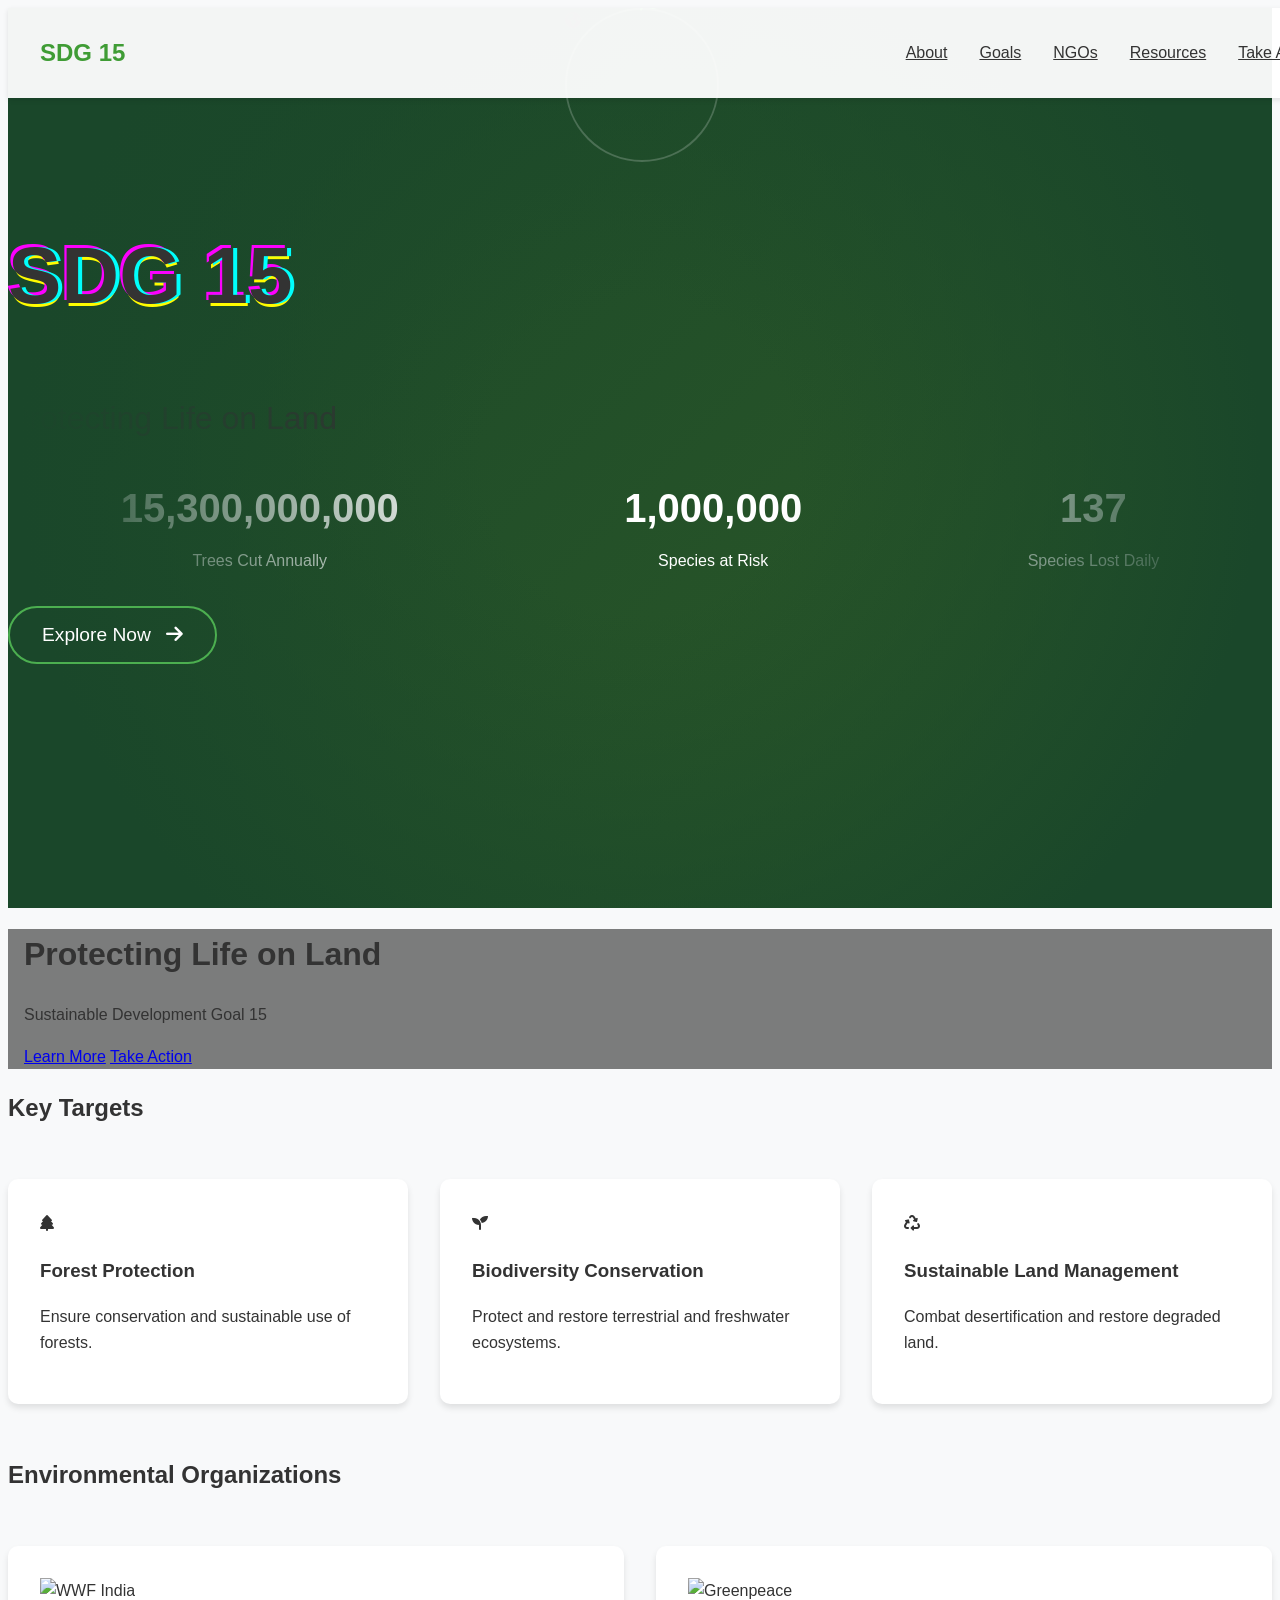
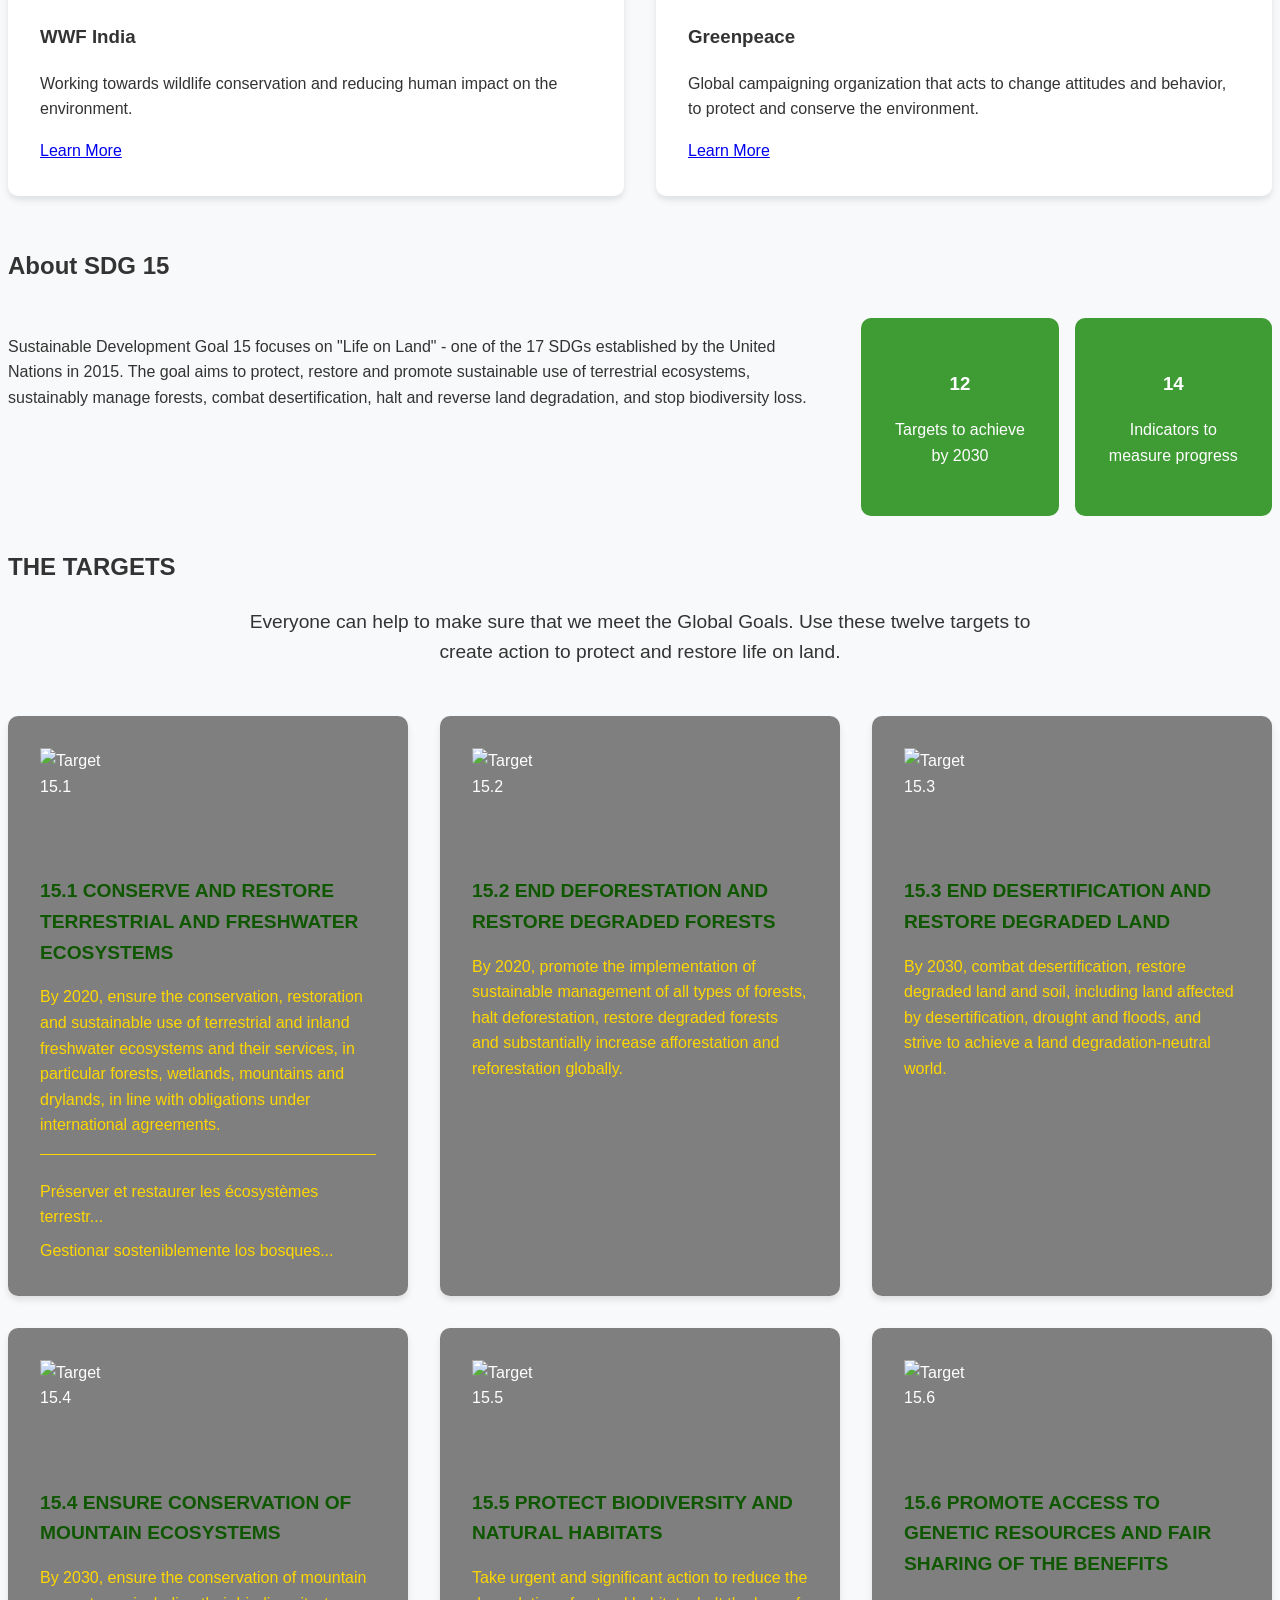
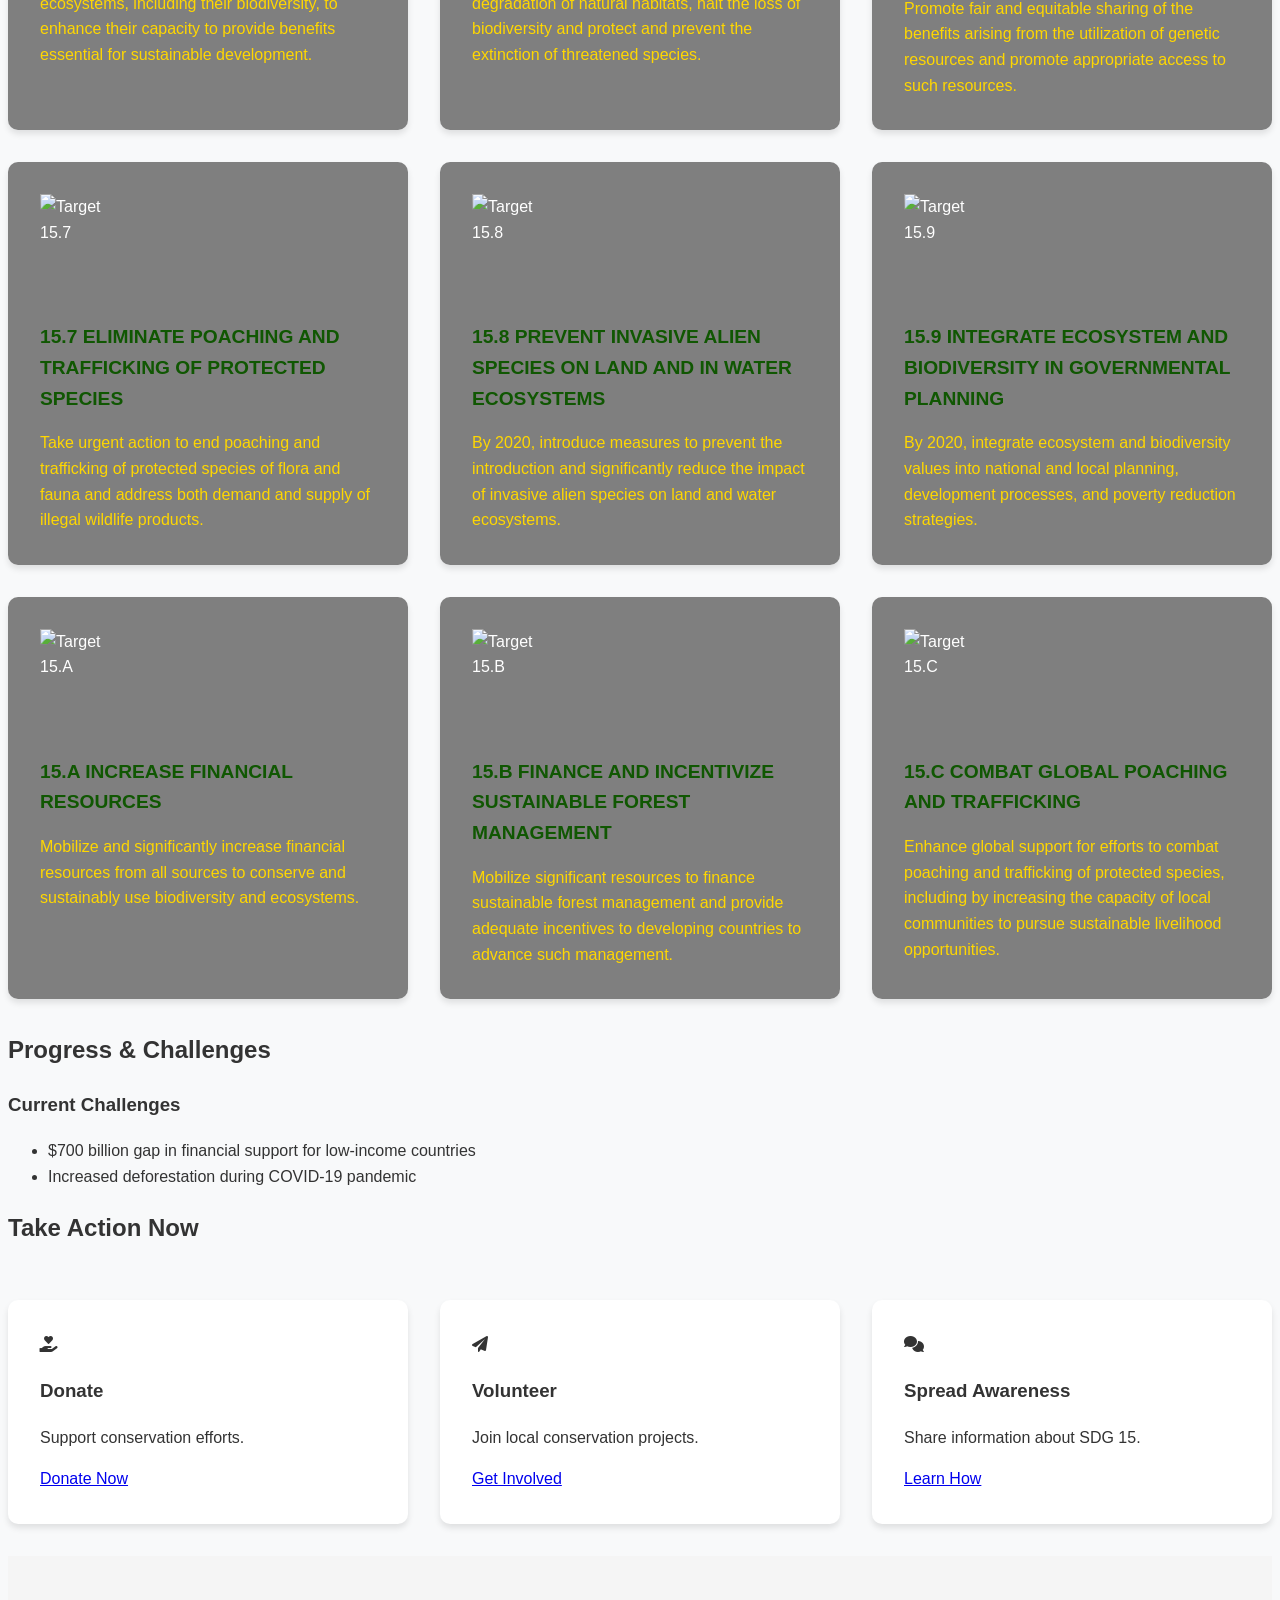
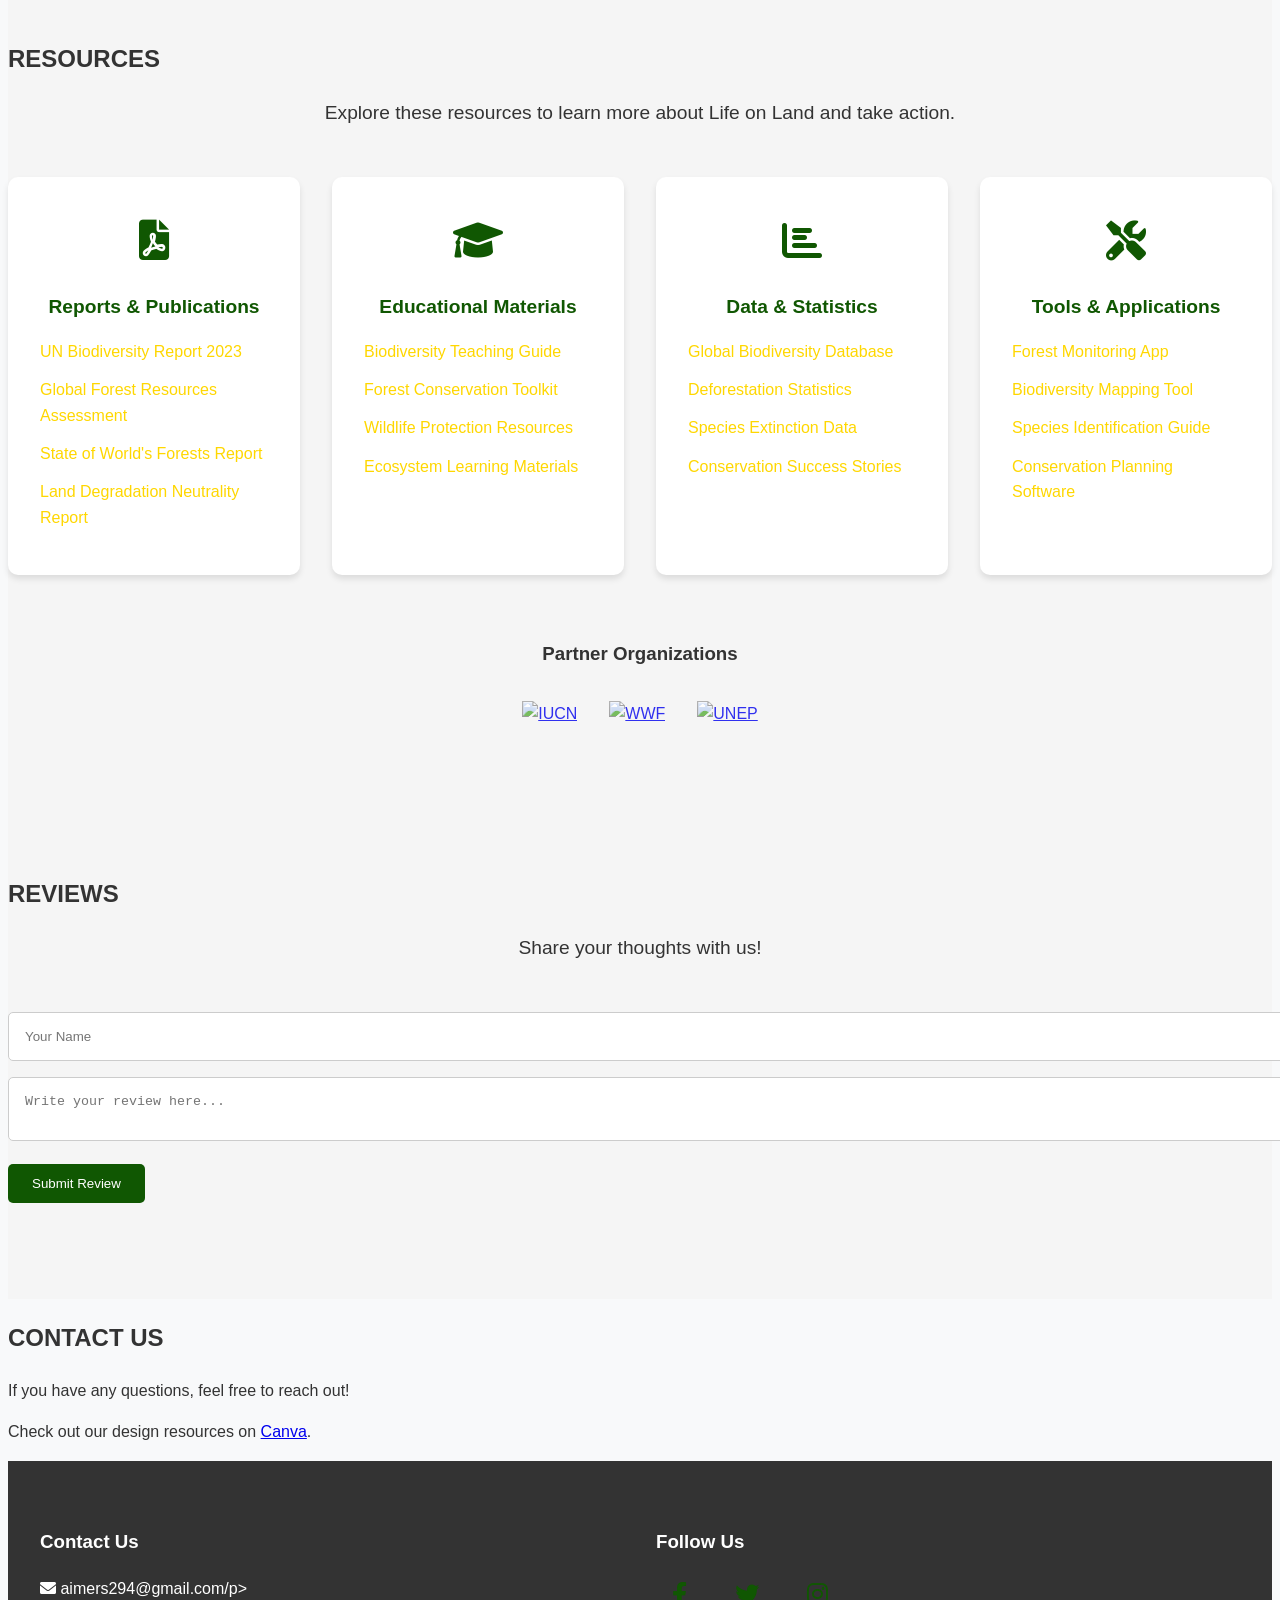
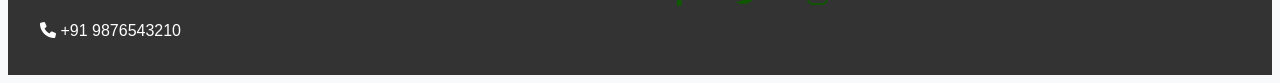
==== Aimers.html @ 9c4695de "Add files via upload" ====
<!DOCTYPE html>
<html lang="en">
<head>
    <meta charset="UTF-8">
    <meta name="viewport" content="width=device-width, initial-scale=1.0">
    <title>Protecting Life on Land – SDG 15</title>
    <link rel="stylesheet" href="https://cdnjs.cloudflare.com/ajax/libs/font-awesome/6.0.0/css/all.min.css">
    <link rel="stylesheet" href="Aimers.css"> <!-- Link to your CSS file -->
    <script src="https://code.jquery.com/jquery-3.6.0.min.js"></script> <!-- jQuery for dynamic effects -->
</head>
<body>

    <!-- Navigation Bar -->
    <nav class="navbar">
        <div class="nav-logo">SDG 15</div>
        <ul class="nav-links">
            <li><a href="#about-sdg15">About</a></li>
            <li><a href="#goals">Goals</a></li>
            <li><a href="#ngos">NGOs</a></li>
            <li><a href="#resources">Resources</a></li>
            <li><a href="#take-action">Take Action</a></li>
        </ul>
    </nav>

    <!-- Dynamic Intro Section -->
    <div class="intro-container" id="intro-container">
        <!-- Animated Background -->
        <div class="intro-background">
            <div class="forest-layer"></div>
            <div class="particles"></div>
        </div>

        <!-- Main Intro Content -->
        <div class="intro-content">
            <!-- Animated Logo -->
            <div class="intro-logo">
                <div class="earth-animation">
                    <div class="earth-circle"></div>
                    <i class="fas fa-globe-americas"></i>
                    <div class="orbiting-leaf">
                        <i class="fas fa-leaf"></i>
                    </div>
                </div>
            </div>

            <!-- Animated Text -->
            <div class="intro-text">
                <h1 class="glitch" data-text="SDG 15">SDG 15</h1>
                <div class="typing-text">Protecting Life on Land</div>
                
                <!-- Dynamic Statistics -->
                <div class="intro-stats">
                    <div class="stat-counter">
                        <div class="counter" data-target="15300000000">0</div>
                        <span>Trees Cut Annually</span>
                    </div>
                    <div class="stat-counter">
                        <div class="counter" data-target="1000000">0</div>
                        <span>Species at Risk</span>
                    </div>
                    <div class="stat-counter">
                        <div class="counter" data-target="137">0</div>
                        <span>Species Lost Daily</span>
                    </div>
                </div>

                <!-- Call to Action -->
                <div class="intro-cta">
                    <button class="explore-btn" id="explore-btn">
                        <span>Explore Now</span>
                        <i class="fas fa-arrow-right"></i>
                    </button>
                </div>
            </div>
        </div>

        <!-- Scroll Indicator -->
        <div class="scroll-indicator">
            <div class="mouse">
                <div class="wheel"></div>
            </div>
            <div class="arrow-scroll">
                <span></span>
                <span></span>
                <span></span>
            </div>
        </div>
    </div>

    <!-- Hero Section -->
    <header class="hero" style="background-image: url('https://images.unsplash.com/photo-1511497584788-876760111969?ixlib=rb-1.2.1&auto=format&fit=crop&w=1950&q=80');">
        <div class="hero-overlay"></div>
        <div class="hero-content">
            <h1 class="animate-text">Protecting Life on Land</h1>
            <p class="fade-in">Sustainable Development Goal 15</p>
            <div class="hero-buttons">
                <a href="#about-sdg15" class="btn scroll-to-section">Learn More</a>
                <a href="#take-action" class="btn btn-outline scroll-to-section">Take Action</a>
            </div>
        </div>
    </header>

    <!-- Goals Section -->
    <section id="goals" class="section">
        <div class="container">
            <h2 class="section-title fade-in">Key Targets</h2>
            <div class="goals-grid">
                <div class="goal-card fade-in-up">
                    <i class="fas fa-tree"></i>
                    <h3>Forest Protection</h3>
                    <p>Ensure conservation and sustainable use of forests.</p>
                </div>
                <div class="goal-card fade-in-up">
                    <i class="fas fa-seedling"></i>
                    <h3>Biodiversity Conservation</h3>
                    <p>Protect and restore terrestrial and freshwater ecosystems.</p>
                </div>
                <div class="goal-card fade-in-up">
                    <i class="fas fa-recycle"></i>
                    <h3>Sustainable Land Management</h3>
                    <p>Combat desertification and restore degraded land.</p>
                </div>
                <!-- Add more goal cards as needed -->
            </div>
        </div>
    </section>

    <!-- NGO Section -->
    <section id="ngos" class="section">
        <div class="container">
            <h2 class="section-title fade-in">Environmental Organizations</h2>
            <div class="ngo-grid">
                <div class="ngo-card fade-in-up">
                    <img src="https://images.unsplash.com/photo-1532094349884-543bc11b234d?ixlib=rb-1.2.1&auto=format&fit=crop&w=800&q=80" alt="WWF India">
                    <div class="ngo-content">
                        <h3>WWF India</h3>
                        <p>Working towards wildlife conservation and reducing human impact on the environment.</p>
                        <a href="https://www.wwfindia.org/" target="_blank" class="btn">Learn More</a>
                    </div>
                </div>
                <div class="ngo-card fade-in-up">
                    <img src="https://images.unsplash.com/photo-1601607261863-2a6a7336f8f1?ixlib=rb-1.2.1&auto=format&fit=crop&w=800&q=80" alt="Greenpeace">
                    <div class="ngo-content">
                        <h3>Greenpeace</h3>
                        <p>Global campaigning organization that acts to change attitudes and behavior, to protect and conserve the environment.</p>
                        <a href="https://www.greenpeace.org/" target="_blank" class="btn">Learn More</a>
                    </div>
                </div>
                <!-- Add more NGO cards as needed -->
            </div>
        </div>
    </section>

    <!-- About SDG 15 Section -->
    <section id="about-sdg15" class="section">
        <div class="container">
            <h2 class="section-title fade-in">About SDG 15</h2>
            <div class="about-content">
                <div class="about-text">
                    <p>Sustainable Development Goal 15 focuses on "Life on Land" - one of the 17 SDGs established by the United Nations in 2015. The goal aims to protect, restore and promote sustainable use of terrestrial ecosystems, sustainably manage forests, combat desertification, halt and reverse land degradation, and stop biodiversity loss.</p>
                </div>
                <div class="key-numbers">
                    <div class="number-card">
                        <h3>12</h3>
                        <p>Targets to achieve by 2030</p>
                    </div>
                    <div class="number-card">
                        <h3>14</h3>
                        <p>Indicators to measure progress</p>
                    </div>
                </div>
            </div>
        </div>
    </section>

    <!-- Targets Section -->
    <section id="targets" class="section">
        <div class="container">
            <h2 class="section-title fade-in">THE TARGETS</h2>
            <p class="section-subtitle">Everyone can help to make sure that we meet the Global Goals. Use these twelve targets to create action to protect and restore life on land.</p>
            
            <div class="targets-grid">
                <!-- Target 15.1 -->
                <div class="target-card fade-in-up">
                    <div class="target-icon">
                        <img src="https://globalgoalscms.co.uk/wp-content/uploads/2021/09/globalgoals_5d08ea5a-c0b5-49a4-993d-40bd2f3d46f9_goal_15.1_rgb_ng.svg" alt="Target 15.1">
                    </div>
                    <div class="target-content">
                        <h3>15.1 CONSERVE AND RESTORE TERRESTRIAL AND FRESHWATER ECOSYSTEMS</h3>
                        <p>By 2020, ensure the conservation, restoration and sustainable use of terrestrial and inland freshwater ecosystems and their services, in particular forests, wetlands, mountains and drylands, in line with obligations under international agreements.</p>
                        <div class="translations">
                            <div class="translation fr">
                                <p>Préserver et restaurer les écosystèmes terrestr...</p>
                            </div>
                            <div class="translation es">
                                <p>Gestionar sosteniblemente los bosques...</p>
                            </div>
                        </div>
                    </div>
                </div>

                <!-- Target 15.2 -->
                <div class="target-card fade-in-up">
                    <div class="target-icon">
                        <img src="https://globalgoalscms.co.uk/wp-content/uploads/2021/09/globalgoals_2d7c3a6c-410f-4559-9653-b0f67d6b8184_goal_15.2_rgb_ng.svg" alt="Target 15.2">
                    </div>
                    <div class="target-content">
                        <h3>15.2 END DEFORESTATION AND RESTORE DEGRADED FORESTS</h3>
                        <p>By 2020, promote the implementation of sustainable management of all types of forests, halt deforestation, restore degraded forests and substantially increase afforestation and reforestation globally.</p>
                    </div>
                </div>

                <!-- Target 15.3 -->
                <div class="target-card fade-in-up">
                    <div class="target-icon">
                        <img src="https://globalgoalscms.co.uk/wp-content/uploads/2021/09/globalgoals_8cbc14b6-8735-4284-9ce1-4061f804b644_goal_15.3_rgb_ng.svg" alt="Target 15.3">
                    </div>
                    <div class="target-content">
                        <h3>15.3 END DESERTIFICATION AND RESTORE DEGRADED LAND</h3>
                        <p>By 2030, combat desertification, restore degraded land and soil, including land affected by desertification, drought and floods, and strive to achieve a land degradation-neutral world.</p>
                    </div>
                </div>

                <!-- Target 15.4 -->
                <div class="target-card fade-in-up">
                    <div class="target-icon">
                        <img src="https://globalgoalscms.co.uk/wp-content/uploads/2021/09/globalgoals_c4c086bd-06c7-495f-a743-4ebd0f228ee1_goal_15.4_rgb_ng.svg" alt="Target 15.4">
                    </div>
                    <div class="target-content">
                        <h3>15.4 ENSURE CONSERVATION OF MOUNTAIN ECOSYSTEMS</h3>
                        <p>By 2030, ensure the conservation of mountain ecosystems, including their biodiversity, to enhance their capacity to provide benefits essential for sustainable development.</p>
                    </div>
                </div>

                <!-- Target 15.5 -->
                <div class="target-card fade-in-up">
                    <div class="target-icon">
                        <img src="https://globalgoalscms.co.uk/wp-content/uploads/2021/09/globalgoals_675a6237-f33f-42b2-9e76-21fd53e22e93_goal_15.5_rgb_ng.svg" alt="Target 15.5">
                    </div>
                    <div class="target-content">
                        <h3>15.5 PROTECT BIODIVERSITY AND NATURAL HABITATS</h3>
                        <p>Take urgent and significant action to reduce the degradation of natural habitats, halt the loss of biodiversity and protect and prevent the extinction of threatened species.</p>
                    </div>
                </div>

                <!-- Target 15.6 -->
                <div class="target-card fade-in-up">
                    <div class="target-icon">
                        <img src="https://globalgoalscms.co.uk/wp-content/uploads/2021/09/globalgoals_321848c4-1853-4f19-a996-0f81cb002458_goal_15.6_rgb_ng.svg" alt="Target 15.6">
                    </div>
                    <div class="target-content">
                        <h3>15.6 PROMOTE ACCESS TO GENETIC RESOURCES AND FAIR SHARING OF THE BENEFITS</h3>
                        <p>Promote fair and equitable sharing of the benefits arising from the utilization of genetic resources and promote appropriate access to such resources.</p>
                    </div>
                </div>

                <!-- Target 15.7 -->
                <div class="target-card fade-in-up">
                    <div class="target-icon">
                        <img src="https://globalgoalscms.co.uk/wp-content/uploads/2021/09/globalgoals_d44e67bd-fb66-4283-8b80-8f0fd1b06438_goal_15.7_rgb_ng.svg" alt="Target 15.7">
                    </div>
                    <div class="target-content">
                        <h3>15.7 ELIMINATE POACHING AND TRAFFICKING OF PROTECTED SPECIES</h3>
                        <p>Take urgent action to end poaching and trafficking of protected species of flora and fauna and address both demand and supply of illegal wildlife products.</p>
                    </div>
                </div>

                <!-- Target 15.8 -->
                <div class="target-card fade-in-up">
                    <div class="target-icon">
                        <img src="https://globalgoalscms.co.uk/wp-content/uploads/2021/09/globalgoals_d7811258-202d-46a4-84b6-5bb4b11fab59_goal_15.8_rgb_ng.svg" alt="Target 15.8">
                    </div>
                    <div class="target-content">
                        <h3>15.8 PREVENT INVASIVE ALIEN SPECIES ON LAND AND IN WATER ECOSYSTEMS</h3>
                        <p>By 2020, introduce measures to prevent the introduction and significantly reduce the impact of invasive alien species on land and water ecosystems.</p>
                    </div>
                </div>

                <!-- Target 15.9 -->
                <div class="target-card fade-in-up">
                    <div class="target-icon">
                        <img src="https://globalgoalscms.co.uk/wp-content/uploads/2021/09/globalgoals_4873dc0f-0980-46f0-8186-a4a6b3d9e693_goal_15.9_rgb_ng.svg" alt="Target 15.9">
                    </div>
                    <div class="target-content">
                        <h3>15.9 INTEGRATE ECOSYSTEM AND BIODIVERSITY IN GOVERNMENTAL PLANNING</h3>
                        <p>By 2020, integrate ecosystem and biodiversity values into national and local planning, development processes, and poverty reduction strategies.</p>
                    </div>
                </div>

                <!-- Target 15.A -->
                <div class="target-card fade-in-up">
                    <div class="target-icon">
                        <img src="https://globalgoalscms.co.uk/wp-content/uploads/2021/09/globalgoals_4994ddd6-6ba4-43d6-936f-2eb42519ea58_goal_15.a_rgb_ng.svg" alt="Target 15.A">
                    </div>
                    <div class="target-content">
                        <h3>15.A INCREASE FINANCIAL RESOURCES</h3>
                        <p>Mobilize and significantly increase financial resources from all sources to conserve and sustainably use biodiversity and ecosystems.</p>
                    </div>
                </div>

                <!-- Target 15.B -->
                <div class="target-card fade-in-up">
                    <div class="target-icon">
                        <img src="https://globalgoalscms.co.uk/wp-content/uploads/2021/09/globalgoals_e7fb9602-9f4c-4e29-b551-b5f1e6a5566d_goal_15.b_rgb_ng.svg" alt="Target 15.B">
                    </div>
                    <div class="target-content">
                        <h3>15.B FINANCE AND INCENTIVIZE SUSTAINABLE FOREST MANAGEMENT</h3>
                        <p>Mobilize significant resources to finance sustainable forest management and provide adequate incentives to developing countries to advance such management.</p>
                    </div>
                </div>

                <!-- Target 15.C -->
                <div class="target-card fade-in-up">
                    <div class="target-icon">
                        <img src="https://globalgoalscms.co.uk/wp-content/uploads/2021/09/globalgoals_016f5cce-91a0-4be7-895a-50b5bf583de4_goal_15.c_rgb_ng.svg" alt="Target 15.C">
                    </div>
                    <div class="target-content">
                        <h3>15.C COMBAT GLOBAL POACHING AND TRAFFICKING</h3>
                        <p>Enhance global support for efforts to combat poaching and trafficking of protected species, including by increasing the capacity of local communities to pursue sustainable livelihood opportunities.</p>
                    </div>
                </div>
            </div>
        </div>
    </section>

    <!-- Progress Section -->
    <section id="progress" class="section">
        <div class="container">
            <h2 class="section-title fade-in">Progress & Challenges</h2>
            <div class="progress-content">
                <div class="progress-chart">
                    <!-- Add interactive charts here -->
                </div>
                <div class="challenges">
                    <h3>Current Challenges</h3>
                    <ul>
                        <li>$700 billion gap in financial support for low-income countries</li>
                        <li>Increased deforestation during COVID-19 pandemic</li>
                        <!-- Add more challenges -->
                    </ul>
                </div>
            </div>
        </div>
    </section>

    <!-- Take Action Section -->
    <section id="take-action" class="section action-section">
        <div class="container">
            <h2 class="section-title fade-in">Take Action Now</h2>
            <div class="action-grid">
                <div class="action-card fade-in-up">
                    <i class="fas fa-hand-holding-heart"></i>
                    <h3>Donate</h3>
                    <p>Support conservation efforts.</p>
                    <a href="#" class="btn">Donate Now</a>
                </div>
                <div class="action-card fade-in-up">
                    <i class="fas fa-paper-plane"></i>
                    <h3>Volunteer</h3>
                    <p>Join local conservation projects.</p>
                    <a href="#" class="btn">Get Involved</a>
                </div>
                <div class="action-card fade-in-up">
                    <i class="fas fa-comments"></i>
                    <h3>Spread Awareness</h3>
                    <p>Share information about SDG 15.</p>
                    <a href="#" class="btn">Learn How</a>
                </div>
                <!-- Add more action cards as needed -->
            </div>
        </div>
    </section>

    <!-- Resources Section -->
    <section id="resources" class="resources-section">
        <div class="container">
            <h2 class="section-title fade-in">RESOURCES</h2>
            <p class="section-subtitle">Explore these resources to learn more about Life on Land and take action.</p>

            <div class="resources-grid">
                <!-- Reports & Publications -->
                <div class="resource-card fade-in-up">
                    <div class="resource-icon">
                        <i class="fas fa-file-pdf"></i>
                    </div>
                    <h3>Reports & Publications</h3>
                    <ul class="resource-list">
                        <li><a href="#" target="_blank">UN Biodiversity Report 2023</a></li>
                        <li><a href="#" target="_blank">Global Forest Resources Assessment</a></li>
                        <li><a href="#" target="_blank">State of World's Forests Report</a></li>
                        <li><a href="#" target="_blank">Land Degradation Neutrality Report</a></li>
                    </ul>
                </div>

                <!-- Educational Materials -->
                <div class="resource-card fade-in-up">
                    <div class="resource-icon">
                        <i class="fas fa-graduation-cap"></i>
                    </div>
                    <h3>Educational Materials</h3>
                    <ul class="resource-list">
                        <li><a href="#" target="_blank">Biodiversity Teaching Guide</a></li>
                        <li><a href="#" target="_blank">Forest Conservation Toolkit</a></li>
                        <li><a href="#" target="_blank">Wildlife Protection Resources</a></li>
                        <li><a href="#" target="_blank">Ecosystem Learning Materials</a></li>
                    </ul>
                </div>

                <!-- Data & Statistics -->
                <div class="resource-card fade-in-up">
                    <div class="resource-icon">
                        <i class="fas fa-chart-bar"></i>
                    </div>
                    <h3>Data & Statistics</h3>
                    <ul class="resource-list">
                        <li><a href="#" target="_blank">Global Biodiversity Database</a></li>
                        <li><a href="#" target="_blank">Deforestation Statistics</a></li>
                        <li><a href="#" target="_blank">Species Extinction Data</a></li>
                        <li><a href="#" target="_blank">Conservation Success Stories</a></li>
                    </ul>
                </div>

                <!-- Tools & Applications -->
                <div class="resource-card fade-in-up">
                    <div class="resource-icon">
                        <i class="fas fa-tools"></i>
                    </div>
                    <h3>Tools & Applications</h3>
                    <ul class="resource-list">
                        <li><a href="#" target="_blank">Forest Monitoring App</a></li>
                        <li><a href="#" target="_blank">Biodiversity Mapping Tool</a></li>
                        <li><a href="#" target="_blank">Species Identification Guide</a></li>
                        <li><a href="#" target="_blank">Conservation Planning Software</a></li>
                    </ul>
                </div>
            </div>

            <!-- Additional Resources -->
            <div class="additional-resources">
                <h3>Partner Organizations</h3>
                <div class="partner-logos">
                    <a href="https://www.iucn.org/" target="_blank"><img src="https://www.greenclimate.fund/sites/default/files/organisation/logo-iucn.png" alt="IUCN"></a>
                    <a href="https://www.worldwildlife.org/" target="_blank"><img src="https://upload.wikimedia.org/wikipedia/en/thumb/2/24/WWF_logo.svg/1200px-WWF_logo.svg.png" alt="WWF"></a>
                    <a href="https://www.unep.org/" target="_blank"><img src="https://upload.wikimedia.org/wikipedia/en/thumb/9/9b/UNEP_logo.svg/1200px-UNEP_logo.svg.png" alt="UNEP"></a>
                </div>
            </div>
        </div>
    </section>

    <!-- Review Section -->
    <section id="reviews" class="reviews-section">
        <div class="container">
            <h2 class="section-title fade-in">REVIEWS</h2>
            <p class="section-subtitle">Share your thoughts with us!</p>

            <div class="review-form">
                <input type="text" id="reviewerName" placeholder="Your Name" required>
                <textarea id="reviewText" placeholder="Write your review here..." required></textarea>
                <button id="submitReview">Submit Review</button>
            </div>

            <div id="reviewList" class="review-list">
                <!-- Reviews will be displayed here -->
            </div>
        </div>
    </section>

 

    <!-- Contact Us Section -->
    <section id="contact" class="contact-section">
        <div class="container">
            <h2 class="section-title fade-in">CONTACT US</h2>
            <p>If you have any questions, feel free to reach out!</p>
            <p>Check out our design resources on <a href="https://www.canva.com/design/DAGLp1Ifcbc/dH7IpEt_94Ty0tje3mGjwQ/view?utm_content=DAGLp1Ifcbc&utm_campaign=designshare&utm_medium=link&utm_source=editor" target="_blank">Canva</a>.</p>
            <!-- Other contact details -->
        </div>
    </section>

    <!-- Footer -->
    <footer>
        <div class="footer-content">
            <div class="footer-section">
                <h3>Contact Us</h3>
                <p><i class="fas fa-envelope"></i> aimers294@gmail.com/p>
                <p><i class="fas fa-phone"></i> +91 9876543210</p>
            </div>
            <div class="footer-section">
                <h3>Follow Us</h3>
                <div class="social-links">
                    <a href="https://www.facebook.com/Aimers" class="social-icon"><i class="fab fa-facebook-f"></i></a>
                    <a href="https://twitter.com/Aimers" class="social-icon"><i class="fab fa-twitter"></i></a>
                    <a href="https://www.instagram.com/Aimers" class="social-icon"><i class="fab fa-instagram"></i></a>
                </div>
            </div>
        </div>
    </footer>

    <!-- JavaScript File -->
    <script src="Aimers.js"></script> <!-- Link to your JavaScript file -->

</body>
</html>
---- Aimers.css ----
/* Updated General Styles */
:root {
    --primary-color: #3f9c35; /* Primary color */
    --secondary-color: #2c701f; /* Secondary color */
    --text-color: #333; /* General text color */
    --light-bg: #f8f9fa; /* Light background color */
}

body {
    font-family: 'Segoe UI', Tahoma, Geneva, Verdana, sans-serif; /* Font family */
    line-height: 1.6; /* Line height */
    background-color: var(--light-bg); /* Background color */
    color: var(--text-color); /* Text color */
}

/* Navbar Styles */
.navbar {
    position: fixed; /* Fixed navbar */
    width: 100%; /* Full width */
    background: rgba(255, 255, 255, 0.95); /* Semi-transparent background */
    padding: 1rem 2rem; /* Padding */
    z-index: 1000; /* Stacking order */
    box-shadow: 0 2px 5px rgba(0, 0, 0, 0.1); /* Shadow effect */
    display: flex; /* Flexbox layout */
    justify-content: space-between; /* Space between elements */
    align-items: center; /* Center alignment */
}

.nav-logo {
    font-size: 1.5rem; /* Logo font size */
    font-weight: bold; /* Bold text */
    color: var(--primary-color); /* Logo color */
}

.nav-links {
    display: flex; /* Flexbox layout */
    gap: 2rem; /* Space between links */
    list-style: none; /* No list style */
}

.nav-links a {
    color: var(--text-color); /* Link color */
    transition: color 0.3s ease; /* Transition effect */
}

.nav-links a:hover {
    color: var(--primary-color); /* Hover color */
}

/* Updated Pop-up Styles */
.intro-popup {
    background-color: rgba(0, 0, 0, 0.9); /* Dark background for popup */
}

.popup-content {
    background: white; /* White background */
    padding: 2rem; /* Padding */
    border-radius: 10px; /* Rounded corners */
    max-width: 600px; /* Max width */
    margin: 2rem auto; /* Centered margin */
    color: var(--text-color); /* Text color */
}

.popup-stats {
    display: flex; /* Flexbox layout */
    justify-content: space-around; /* Space between stats */
    margin: 2rem 0; /* Margin */
}

.stat-item {
    text-align: center; /* Center alignment */
}

.stat-item i {
    font-size: 2rem; /* Icon size */
    color: var(--primary-color); /* Icon color */
}

/* Updated Hero Styles */
.hero {
    position: relative; /* Relative positioning */
    background-size: cover; /* Cover background */
    background-position: center; /* Centered background */
    background-attachment: fixed; /* Fixed background attachment */
}

.hero-overlay {
    position: absolute; /* Absolute positioning */
    top: 0; /* Top alignment */
    left: 0; /* Left alignment */
    width: 100%; /* Full width */
    height: 100%; /* Full height */
    background: rgba(0, 0, 0, 0.5); /* Dark overlay */
}

.hero-content {
    position: relative; /* Relative positioning */
    z-index: 1; /* Stacking order */
    padding: 0 1rem; /* Padding */
}

/* Card Styles */
.goals-grid,
.ngo-grid,
.action-grid {
    display: grid; /* Grid layout */
    grid-template-columns: repeat(auto-fit, minmax(250px, 1fr)); /* Responsive columns */
    gap: 2rem; /* Gap between cards */
    padding: 2rem 0; /* Padding */
}

.goal-card,
.ngo-card,
.action-card {
    background: white; /* White background */
    padding: 2rem; /* Padding */
    border-radius: 10px; /* Rounded corners */
    box-shadow: 0 4px 6px rgba(0, 0, 0, 0.1); /* Shadow effect */
    transition: transform 0.3s ease; /* Transform effect */
}

.goal-card:hover,
.ngo-card:hover,
.action-card:hover {
    transform: translateY(-5px); /* Lift effect on hover */
}

/* Animation Classes */
.fade-in {
    opacity: 0; /* Initial opacity */
    transform: translateY(20px); /* Initial position */
    transition: opacity 0.6s ease, transform 0.6s ease; /* Transition effects */
}

.fade-in.visible {
    opacity: 1; /* Fully visible */
    transform: translateY(0); /* Reset position */
}

.fade-in-up {
    opacity: 0; /* Initial opacity */
    transform: translateY(40px); /* Initial position */
    transition: opacity 0.8s ease, transform 0.8s ease; /* Transition effects */
}

.fade-in-up.visible-up {
    opacity: 1; /* Fully visible */
    transform: translateY(0); /* Reset position */
}

/* Updated Footer Styles */
footer {
    background: #333; /* Dark background */
    color: white; /* White text */
    padding: 3rem 0 1rem; /* Padding */
}

.footer-content {
    display: grid; /* Grid layout */
    grid-template-columns: repeat(auto-fit, minmax(250px, 1fr)); /* Responsive columns */
    gap: 2rem; /* Gap between footer items */
    max-width: 1200px; /* Max width */
    margin: 0 auto; /* Centered margin */
    padding: 0 2rem; /* Padding */
}

.social-links {
    display: flex; /* Flexbox layout */
    gap: 1rem; /* Space between social links */
}

.social-links a {
    font-size: 1.5rem; /* Link font size */
    transition: color 0.3s ease; /* Transition effect */
}

.social-links a:hover {
    color: var(--primary-color); /* Hover color */
}

/* Intro Section Styles */
.intro-container {
    height: 100vh; /* Full height */
    width: 100%; /* Full width */
    position: relative; /* Relative positioning */
    overflow: hidden; /* Hidden overflow */
    background: linear-gradient(135deg, #1a472a, #2d5a27); /* Gradient background */
}

/* Animated Background */
.intro-background {
    position: absolute; /* Absolute positioning */
    width: 100%; /* Full width */
    height: 100%; /* Full height */
}

.forest-layer {
    position: absolute; /* Absolute positioning */
    bottom: 0; /* Bottom alignment */
    width: 100%; /* Full width */
    height: 30%; /* Height of layer */
    background: url('https://images.unsplash.com/photo-1448375240586-882707db888b?auto=format&fit=crop&w=1950&q=80') repeat-x; /* Background image */
    background-size: contain; /* Contain background image */
    animation: forestMove 20s linear infinite; /* Animation */
}

.particles {
    position: absolute; /* Absolute positioning */
    width: 100%; /* Full width */
    height: 100%; /* Full height */
    background: radial-gradient(circle, transparent 20%, #1a472a 80%); /* Radial gradient */
    animation: particlesFade 3s ease-in-out infinite; /* Animation */
}

/* Logo Animation */
.intro-logo {
    position: relative; /* Relative positioning */
    width: 150px; /* Logo width */
    height: 150px; /* Logo height */
    margin: 0 auto 2rem; /* Centered margin */
}

.earth-animation {
    position: relative; /* Relative positioning */
    width: 100%; /* Full width */
    height: 100%; /* Full height */
    animation: float 6s ease-in-out infinite; /* Animation */
}

.earth-circle {
    position: absolute; /* Absolute positioning */
    width: 100%; /* Full width */
    height: 100%; /* Full height */
    border: 2px solid rgba(255, 255, 255, 0.2); /* Border */
    border-radius: 50%; /* Circular shape */
    animation: rotate 20s linear infinite; /* Animation */
}

.orbiting-leaf {
    position: absolute; /* Absolute positioning */
    top: -20px; /* Positioning */
    left: 50%; /* Centered alignment */
    transform-origin: 0 85px; /* Transformation origin */
    animation: orbit 8s linear infinite; /* Animation */
}

.orbiting-leaf i {
    color: #4CAF50; /* Leaf color */
    font-size: 24px; /* Icon size */
    animation: leafRotate 8s linear infinite; /* Animation */
}

/* Glitch Text Effect */
.glitch {
    font-size: 5rem; /* Font size */
    font-weight: bold; /* Bold text */
    text-transform: uppercase; /* Uppercase text */
    position: relative; /* Relative positioning */
    text-shadow: 0.05em 0 0 #00fffc, -0.03em -0.04em 0 #fc00ff,
                 0.025em 0.04em 0 #fffc00; /* Text shadow */
    animation: glitch 725ms infinite; /* Animation */
}

.glitch span {
    position: absolute; /* Absolute positioning */
    top: 0; /* Top alignment */
    left: 0; /* Left alignment */
}

/* Typing Text */
.typing-text {
    font-size: 2rem; /* Font size */
    margin: 1rem 0; /* Margin */
    border-right: 0.15em solid #4CAF50; /* Cursor effect */
    white-space: nowrap; /* No line breaks */
    overflow: hidden; /* Hidden overflow */
    animation: typing 3.5s steps(30, end), /* Typing animation */
               blink-caret 0.75s step-end infinite; /* Blinking cursor */
}

/* Statistics Counter */
.intro-stats {
    display: flex; /* Flexbox layout */
    justify-content: space-around; /* Space between stats */
    margin: 2rem 0; /* Margin */
}

.stat-counter {
    text-align: center; /* Center alignment */
    color: white; /* White text */
}

.counter {
    font-size: 2.5rem; /* Font size */
    font-weight: bold; /* Bold text */
    margin-bottom: 0.5rem; /* Margin */
}

/* Call to Action Button */
.explore-btn {
    padding: 1rem 2rem; /* Padding */
    font-size: 1.2rem; /* Font size */
    background: transparent; /* Transparent background */
    border: 2px solid #4CAF50; /* Border */
    color: white; /* Text color */
    border-radius: 30px; /* Rounded corners */
    cursor: pointer; /* Pointer cursor */
    transition: all 0.3s ease; /* Transition effects */
    overflow: hidden; /* Hidden overflow */
    position: relative; /* Relative positioning */
}

.explore-btn:hover {
    background: #4CAF50; /* Background on hover */
    transform: translateY(-3px); /* Lift effect on hover */
}

.explore-btn i {
    margin-left: 10px; /* Margin */
    transition: transform 0.3s ease; /* Transition effect */
}

.explore-btn:hover i {
    transform: translateX(5px); /* Icon movement on hover */
}

/* Add these image URLs to your CSS */
.target-card {
    /* Forest Conservation */
    background-image: url('https://images.unsplash.com/photo-1542601906990-b4d3fb778b09');
    
    /* Biodiversity */
    background-image: url('https://images.unsplash.com/photo-1437622368342-7a3d73a34c8f');
    
    /* Desert & Land */
    background-image: url('https://images.unsplash.com/photo-1509316785289-025f5b846b35');
    
    /* Mountain Ecosystems */
    background-image: url('https://images.unsplash.com/photo-1464822759023-fed622ff2c3b');
    
    /* Wildlife Protection */
    background-image: url('https://images.unsplash.com/photo-1534567153574-2b12153a87f0');
}

/* Add these new styles */
.about-content {
    display: grid;
    grid-template-columns: 2fr 1fr;
    gap: 2rem;
    margin: 2rem 0;
}

.key-numbers {
    display: grid;
    grid-template-columns: repeat(auto-fit, minmax(150px, 1fr));
    gap: 1rem;
}

.number-card {
    background: var(--primary-color);
    color: white;
    padding: 2rem;
    border-radius: 10px;
    text-align: center;
}

.targets-grid {
    display: grid;
    grid-template-columns: repeat(auto-fit, minmax(300px, 1fr));
    gap: 2rem;
    margin: 2rem 0;
}

.target-card {
    position: relative;
    overflow: hidden;
    border-radius: 10px;
    padding: 2rem;
    color: white;
    background-size: cover;
    background-position: center;
}

.target-card::before {
    content: '';
    position: absolute;
    top: 0;
    left: 0;
    width: 100%;
    height: 100%;
    background: rgba(0,0,0,0.5);
    z-index: 1;
}

.target-card > * {
    position: relative;
    z-index: 2;
}

/* Updated Target Section Styles */
.targets-grid {
    display: grid;
    grid-template-columns: repeat(auto-fit, minmax(300px, 1fr));
    gap: 2rem;
    margin: 2rem 0;
}

.section-subtitle {
    text-align: center;
    color: var(--text-color);
    font-size: 1.2rem;
    margin-bottom: 3rem;
    max-width: 800px;
    margin-left: auto;
    margin-right: auto;
}

.target-card {
    background: white;
    padding: 2rem;
    border-radius: 15px;
    box-shadow: 0 4px 6px rgba(0,0,0,0.1);
    transition: transform 0.3s ease, box-shadow 0.3s ease;
    display: flex;
    flex-direction: column;
    gap: 1.5rem;
}

.target-card:hover {
    transform: translateY(-5px);
    box-shadow: 0 6px 12px rgba(0,0,0,0.15);
}

.target-icon {
    width: 80px;
    height: 80px;
    margin-bottom: 1rem;
}

.target-icon img {
    width: 100%;
    height: 100%;
    object-fit: contain;
}

.target-card h3 {
    color: var(--primary-color);
    font-size: 1.2rem;
    font-weight: bold;
    margin: 0;
}

.target-card p {
    color: var(--text-color);
    font-size: 1rem;
    line-height: 1.6;
    margin: 0;
}

/* Animation Classes */
.fade-in-up {
    opacity: 0;
    transform: translateY(20px);
    transition: opacity 0.6s ease, transform 0.6s ease;
}

.fade-in-up.visible {
    opacity: 1;
    transform: translateY(0);
}

/* Add these new styles to your existing CSS file */

/* Targets Section Styles */
.targets-grid {
    display: grid;
    grid-template-columns: repeat(auto-fit, minmax(300px, 1fr));
    gap: 2rem;
    margin: 2rem 0;
}

.target-card {
    background: white;
    border-radius: 10px;
    padding: 2rem;
    box-shadow: 0 4px 6px rgba(0, 0, 0, 0.1);
    transition: transform 0.3s ease;
}

.target-card:hover {
    transform: translateY(-5px);
}

.target-icon {
    width: 80px;
    height: 80px;
    margin-bottom: 1.5rem;
}

.target-icon img {
    width: 100%;
    height: 100%;
    object-fit: contain;
}

.target-content h3 {
    color: #105702;  /* Dark green color for headings */
    font-size: 1.2rem;
    margin-bottom: 1rem;
    font-weight: 700;  /* Make headings bolder */
}

.target-content p {
    color: #FFD700;  /* Changed to golden yellow */
    font-size: 1rem;
    line-height: 1.6;
    font-weight: 500;  /* Added slightly bolder font weight for better visibility */
}

.translations {
    margin-top: 1rem;
    padding-top: 1rem;
    border-top: 1px solid #FFD700;  /* Changed to yellow */
}

.translation {
    margin-top: 0.5rem;
    font-size: 0.9rem;
    color: #FFD700;  /* Changed to yellow */
}

/* Animation classes (if not already present) */
.fade-in-up {
    opacity: 0;
    transform: translateY(20px);
    transition: opacity 0.6s ease, transform 0.6s ease;
}

.fade-in-up.visible {
    opacity: 1;
    transform: translateY(0);
}

/* Responsive adjustments */
@media (max-width: 768px) {
    .targets-grid {
        grid-template-columns: 1fr;
    }
    
    .target-card {
        padding: 1.5rem;
    }
}

/* Optional: Adjust hover state for better contrast */
.target-card:hover {
    transform: translateY(-5px);
    box-shadow: 0 6px 12px rgba(0, 0, 0, 0.15);
    background: #105702;  /* Dark green background on hover */
}

.target-card:hover .target-content h3 {
    color: #FFD700;  /* Change heading to yellow on hover */
}

/* Add these new styles for the Resources section */

.resources-section {
    background-color: #f5f5f5;
    padding: 4rem 0;
}

.resources-grid {
    display: grid;
    grid-template-columns: repeat(auto-fit, minmax(250px, 1fr));
    gap: 2rem;
    margin: 2rem 0;
}

.resource-card {
    background: white;
    border-radius: 10px;
    padding: 2rem;
    box-shadow: 0 4px 6px rgba(0, 0, 0, 0.1);
    transition: transform 0.3s ease;
}

.resource-card:hover {
    transform: translateY(-5px);
    box-shadow: 0 6px 12px rgba(0, 0, 0, 0.15);
}

.resource-icon {
    font-size: 2.5rem;
    color: #105702;
    margin-bottom: 1rem;
    text-align: center;
}

.resource-card h3 {
    color: #105702;
    font-size: 1.2rem;
    margin-bottom: 1rem;
    text-align: center;
}

.resource-list {
    list-style: none;
    padding: 0;
    margin: 0;
}

.resource-list li {
    margin-bottom: 0.8rem;
}

.resource-list a {
    color: #FFD700;
    text-decoration: none;
    transition: color 0.3s ease;
    font-weight: 500;
}

.resource-list a:hover {
    color: #105702;
}

.additional-resources {
    margin-top: 4rem;
    text-align: center;
}

.partner-logos {
    display: flex;
    justify-content: center;
    align-items: center;
    gap: 2rem;
    margin-top: 2rem;
    flex-wrap: wrap;
}

.partner-logos img {
    max-height: 60px;
    opacity: 0.8;
    transition: opacity 0.3s ease;
}

.partner-logos img:hover {
    opacity: 1;
}

/* Responsive Design */
@media (max-width: 768px) {
    .resources-grid {
        grid-template-columns: 1fr;
    }

    .partner-logos {
        gap: 1rem;
    }

    .partner-logos img {
        max-height: 40px;
    }
}

/* Add these new styles for the Reviews section */

.reviews-section {
    background-color: #f5f5f5;
    padding: 4rem 0;
}

.review-form {
    margin-bottom: 2rem;
}

.review-form input,
.review-form textarea {
    width: 100%;
    padding: 1rem;
    margin-bottom: 1rem;
    border: 1px solid #ccc;
    border-radius: 5px;
}

.review-form button {
    background-color: #105702;
    color: white;
    padding: 0.75rem 1.5rem;
    border: none;
    border-radius: 5px;
    cursor: pointer;
}

.review-form button:hover {
    background-color: #0d4e00;
}

.review-list {
    margin-top: 2rem;
}

.review-item {
    background: white;
    border-radius: 10px;
    padding: 1rem;
    margin-bottom: 1rem;
    box-shadow: 0 2px 4px rgba(0, 0, 0, 0.1);
}

.review-item h4 {
    margin: 0 0 0.5rem;
    color: #105702;
}

.review-item p {
    margin: 0;
    color: #333;
}

/* Add these styles for the social media section */

.social-media-section {
    background-color: #f5f5f5;
    padding: 2rem 0;
    text-align: center;
}

.social-links {
    margin-top: 1rem;
}

.social-icon {
    font-size: 2rem;
    color: #105702; /* Change to your desired color */
    margin: 0 1rem;
    transition: color 0.3s ease;
}

.social-icon:hover {
    color: #FFD700; /* Change to your desired hover color */
}
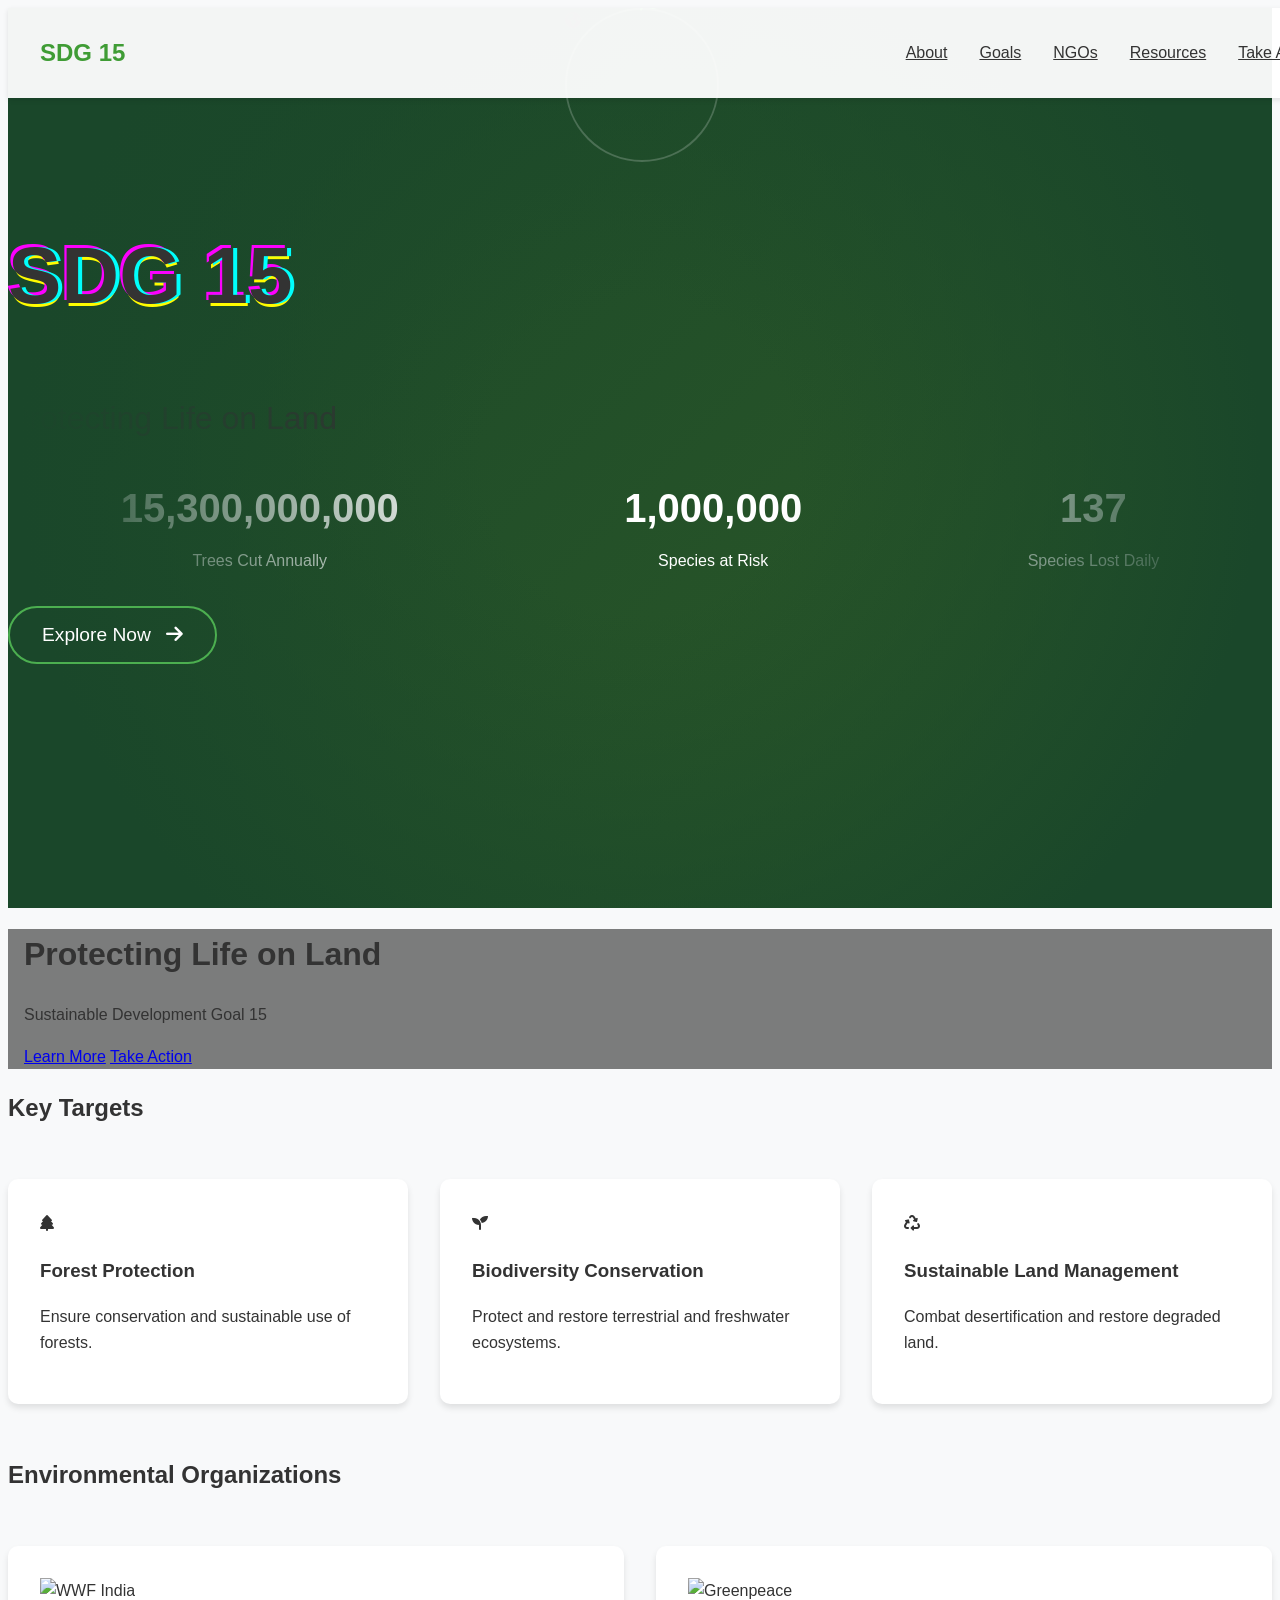
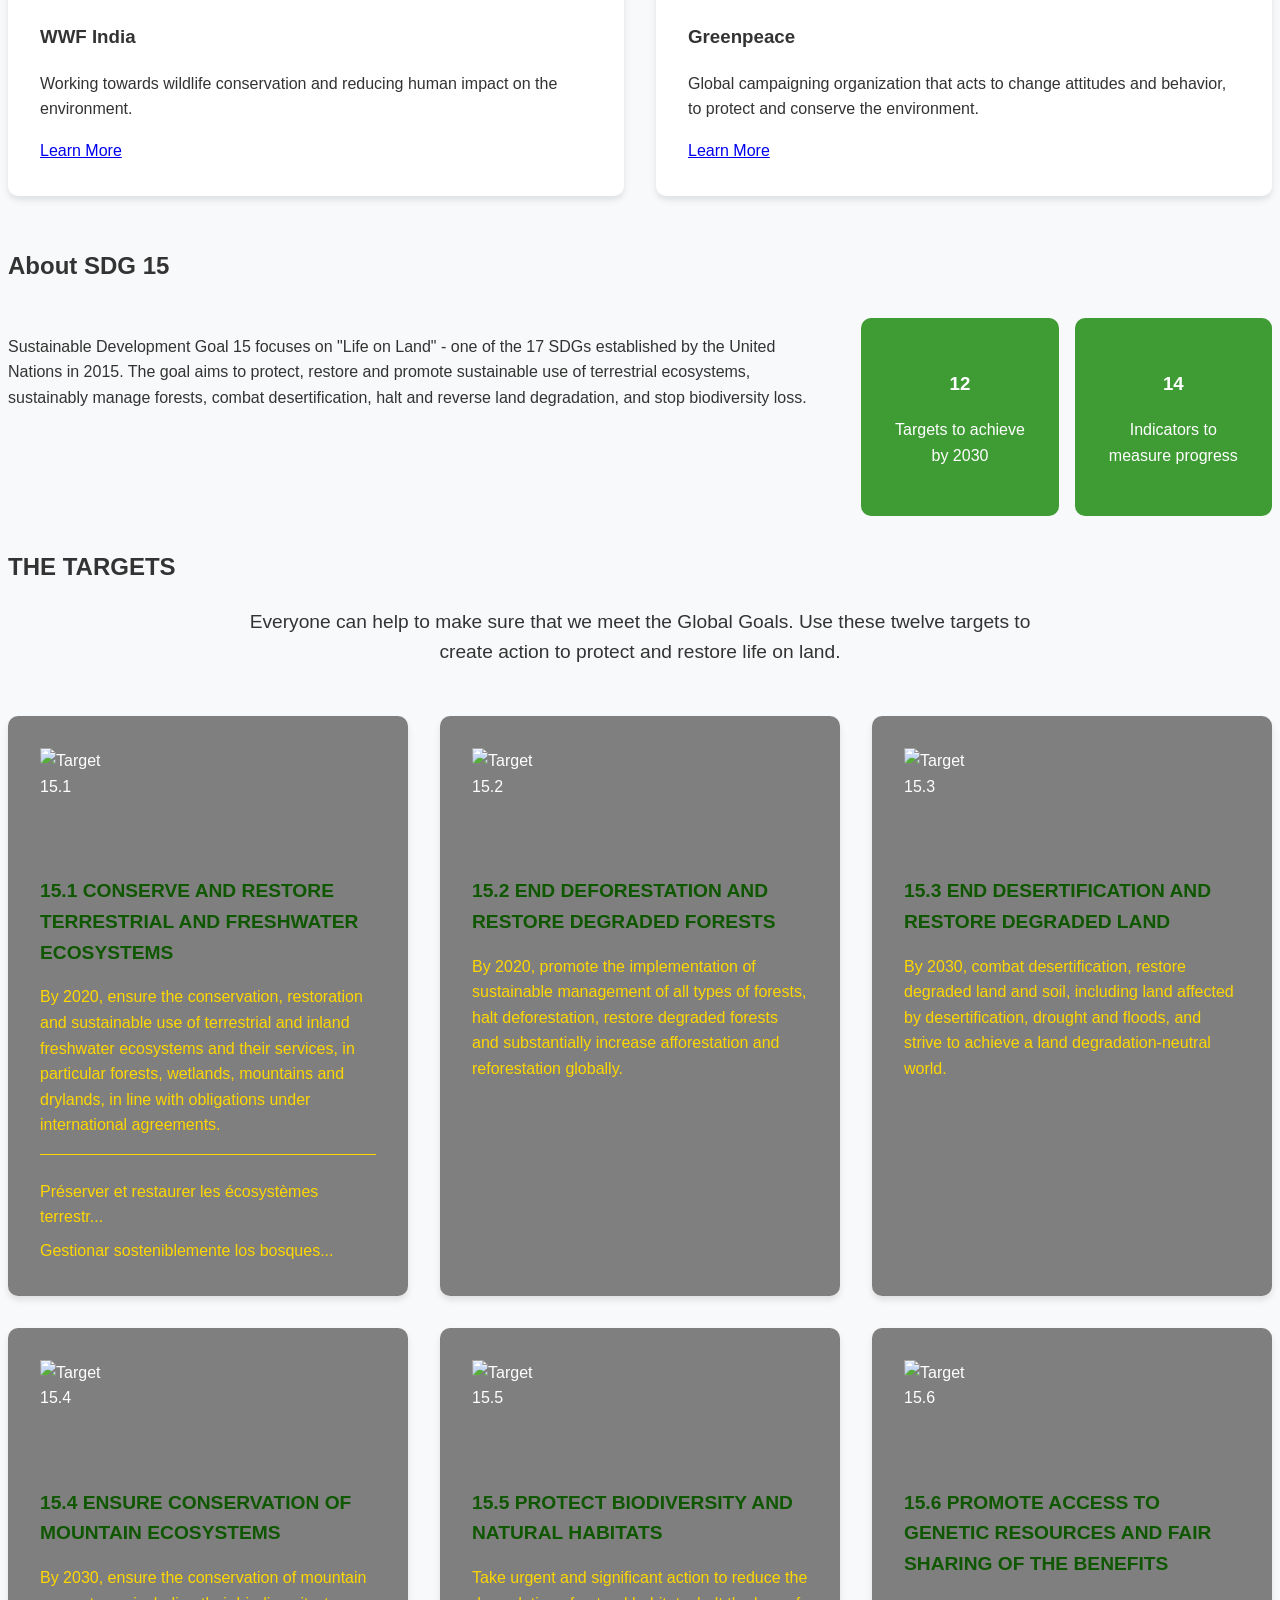
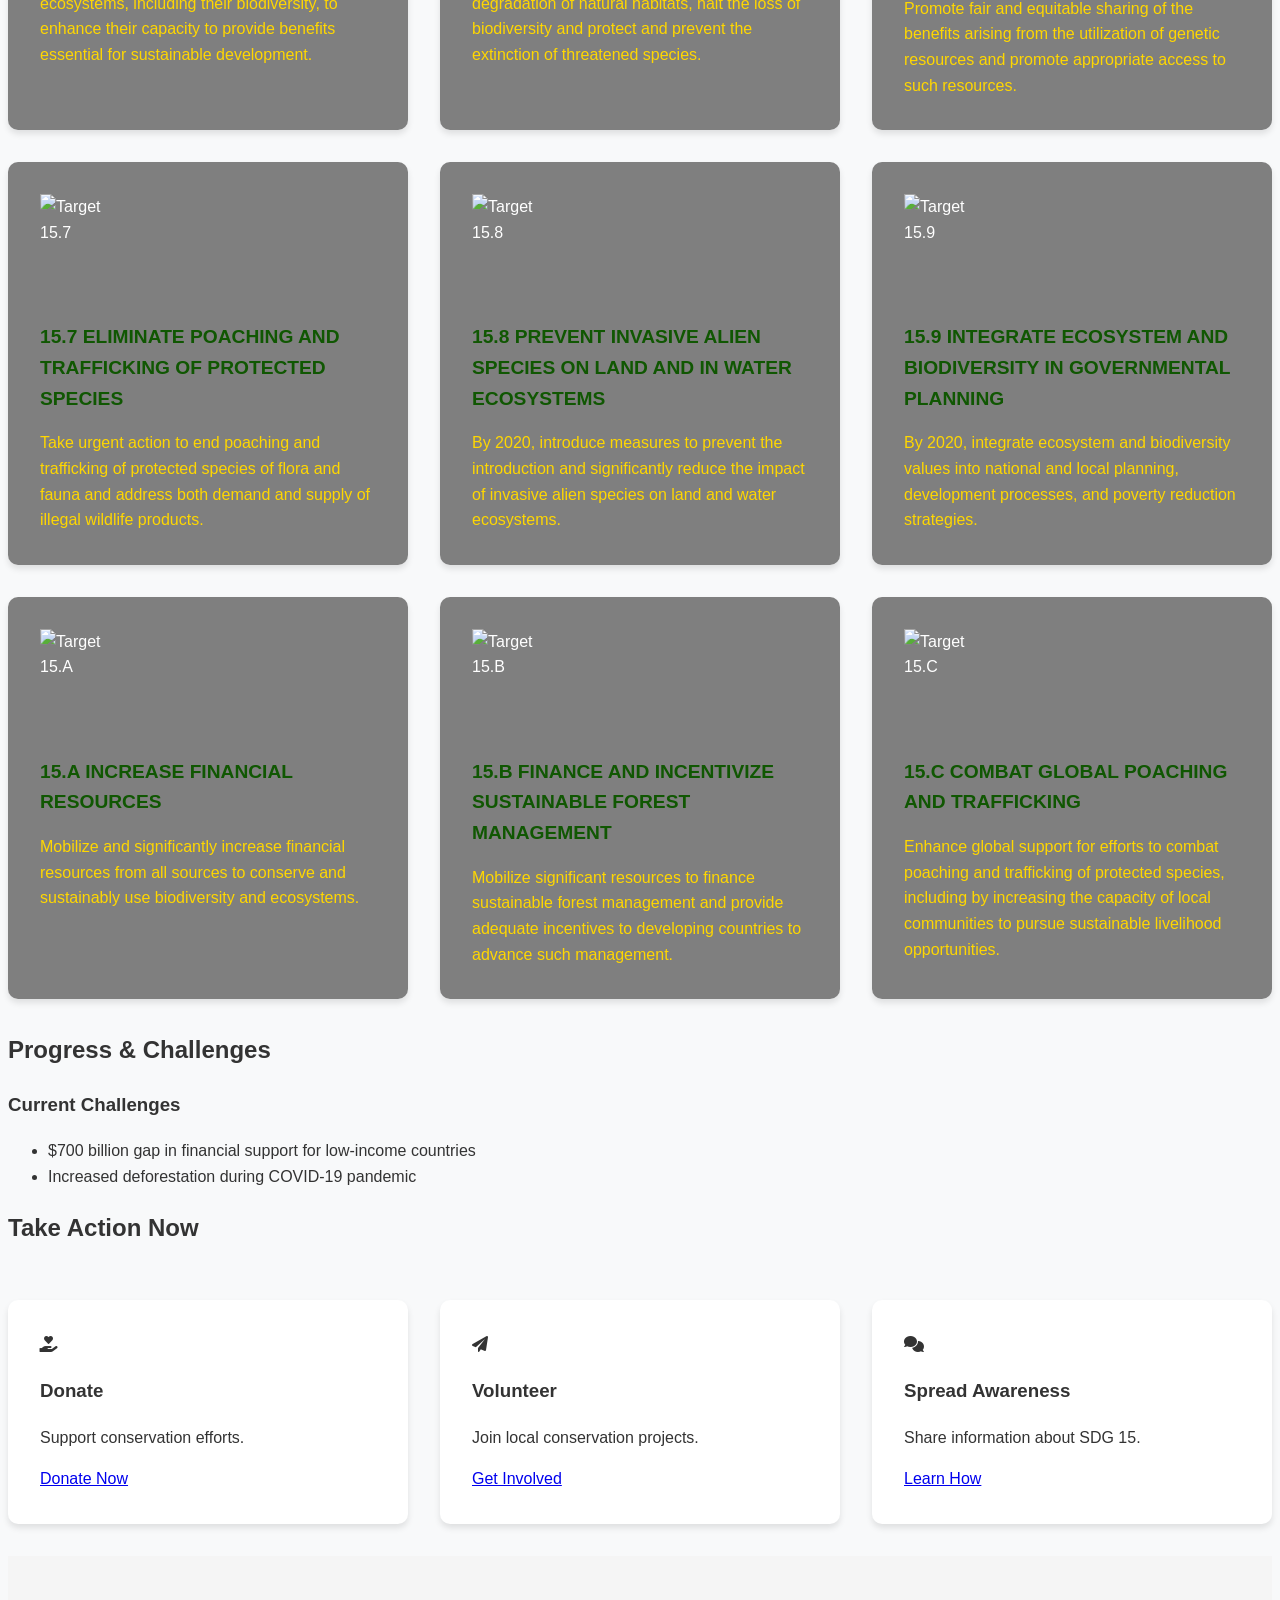
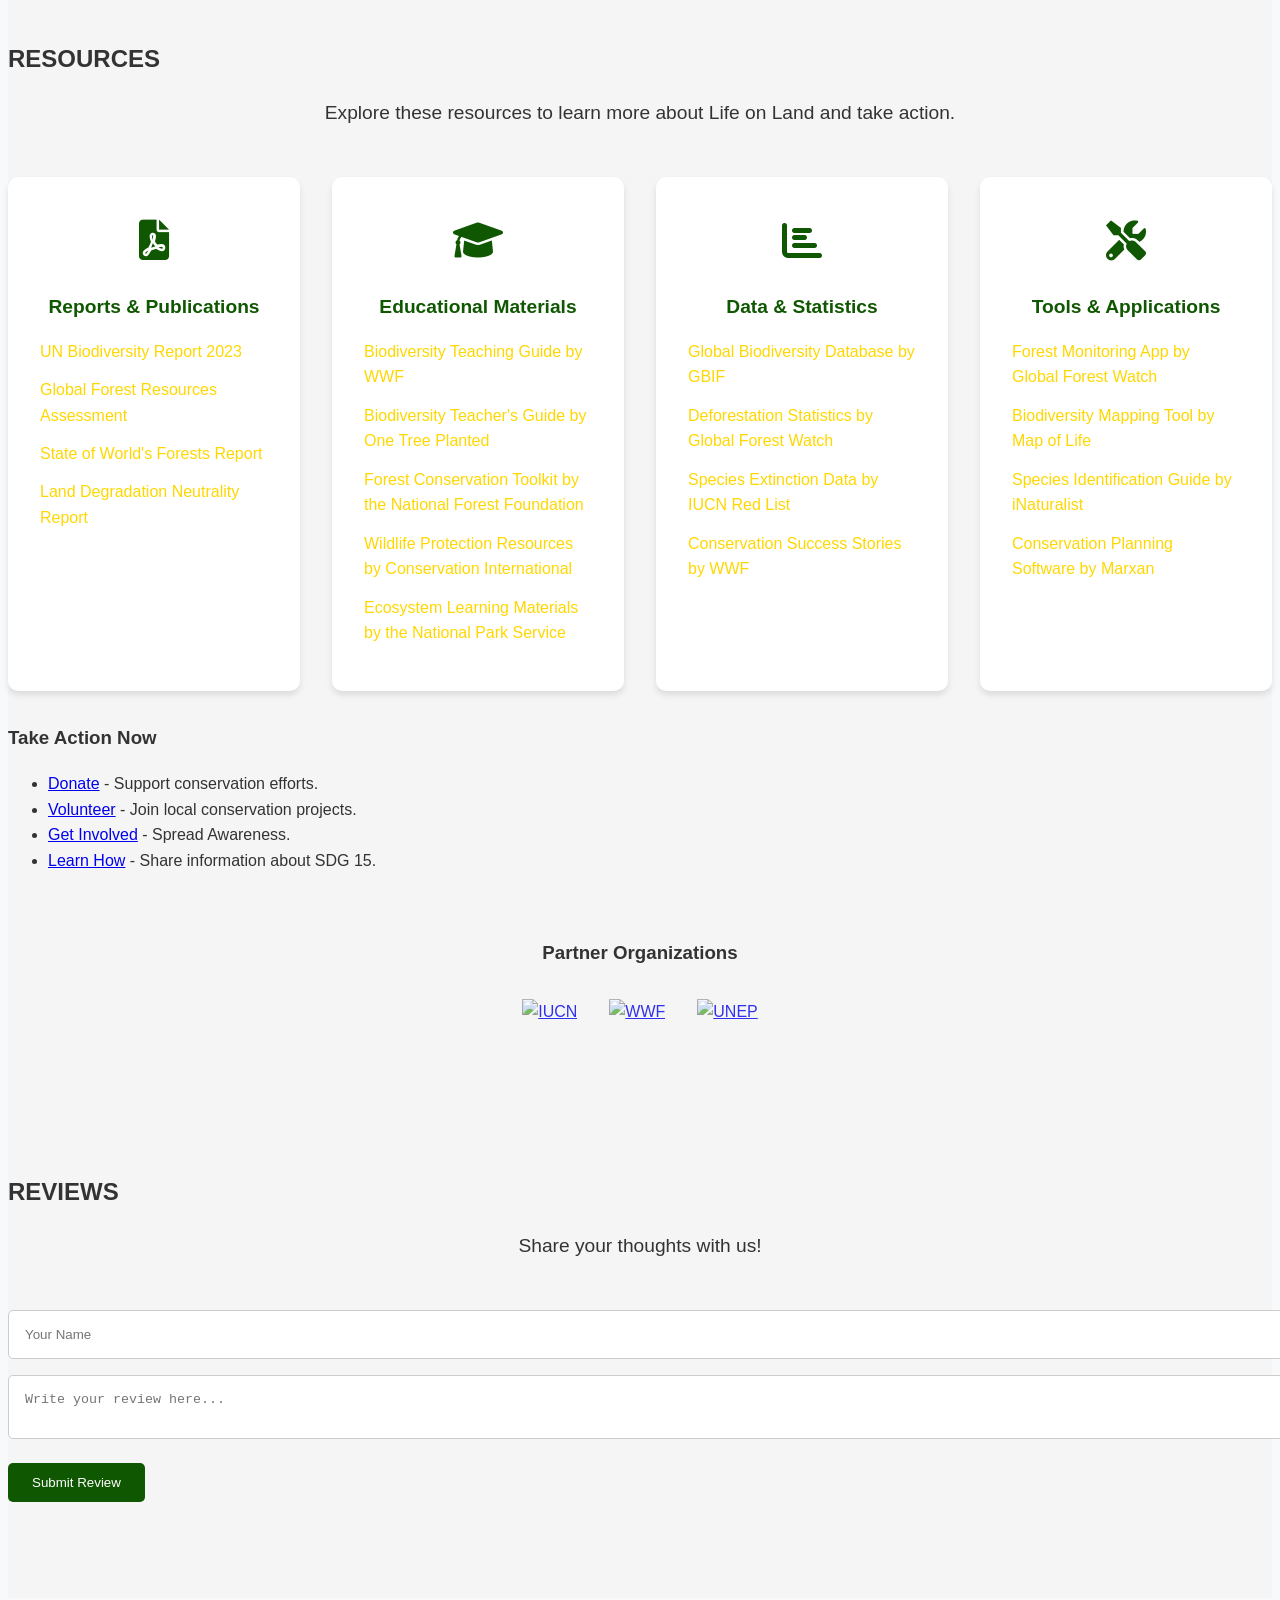
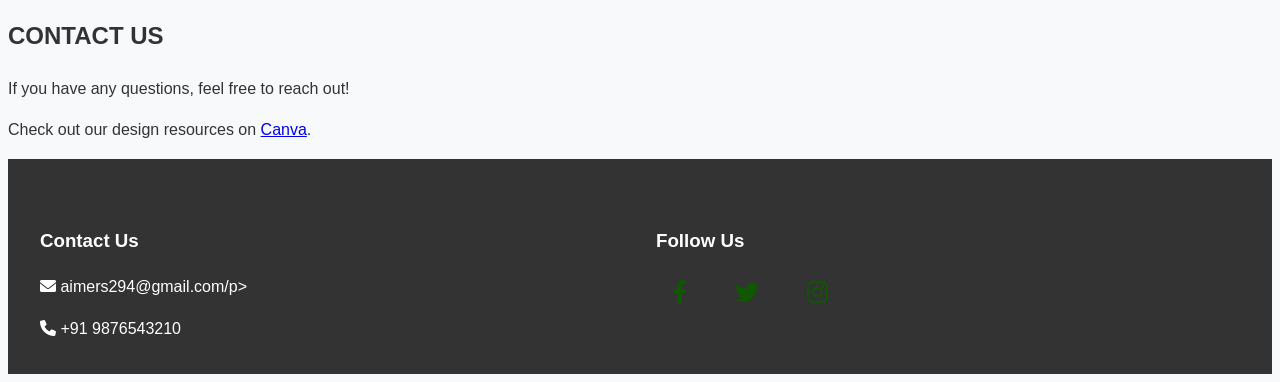
==== commit bd396f48: "Update Aimers.html" ====
--- a/Aimers.html
+++ b/Aimers.html
@@ -385,10 +385,10 @@
                     </div>
                     <h3>Reports & Publications</h3>
                     <ul class="resource-list">
-                        <li><a href="#" target="_blank">UN Biodiversity Report 2023</a></li>
-                        <li><a href="#" target="_blank">Global Forest Resources Assessment</a></li>
-                        <li><a href="#" target="_blank">State of World's Forests Report</a></li>
-                        <li><a href="#" target="_blank">Land Degradation Neutrality Report</a></li>
+                        <li><a href="https://www.cbd.int/gbo5" target="_blank">UN Biodiversity Report 2023</a></li>
+                        <li><a href="https://www.fao.org/forest-resources-assessment/en/" target="_blank">Global Forest Resources Assessment</a></li>
+                        <li><a href="https://www.fao.org/state-of-the-worlds-forests/en/" target="_blank">State of World's Forests Report</a></li>
+                        <li><a href="https://www.unccd.int/land-degradation-neutrality" target="_blank">Land Degradation Neutrality Report</a></li>
                     </ul>
                 </div>
 
@@ -399,10 +399,11 @@
                     </div>
                     <h3>Educational Materials</h3>
                     <ul class="resource-list">
-                        <li><a href="#" target="_blank">Biodiversity Teaching Guide</a></li>
-                        <li><a href="#" target="_blank">Forest Conservation Toolkit</a></li>
-                        <li><a href="#" target="_blank">Wildlife Protection Resources</a></li>
-                        <li><a href="#" target="_blank">Ecosystem Learning Materials</a></li>
+                        <li><a href="https://www.worldwildlife.org/pages/biodiversity-teaching-guide" target="_blank">Biodiversity Teaching Guide by WWF</a></li>
+                        <li><a href="https://onetreeplanted.org/pages/teaching-guide" target="_blank">Biodiversity Teacher's Guide by One Tree Planted</a></li>
+                        <li><a href="https://www.forestfoundation.org/toolkit" target="_blank">Forest Conservation Toolkit by the National Forest Foundation</a></li>
+                        <li><a href="https://www.conservation.org/wildlife-protection-resources" target="_blank">Wildlife Protection Resources by Conservation International</a></li>
+                        <li><a href="https://www.nps.gov/subjects/learning/index.htm" target="_blank">Ecosystem Learning Materials by the National Park Service</a></li>
                     </ul>
                 </div>
 
@@ -413,10 +414,10 @@
                     </div>
                     <h3>Data & Statistics</h3>
                     <ul class="resource-list">
-                        <li><a href="#" target="_blank">Global Biodiversity Database</a></li>
-                        <li><a href="#" target="_blank">Deforestation Statistics</a></li>
-                        <li><a href="#" target="_blank">Species Extinction Data</a></li>
-                        <li><a href="#" target="_blank">Conservation Success Stories</a></li>
+                        <li><a href="https://www.gbif.org/" target="_blank">Global Biodiversity Database by GBIF</a></li>
+                        <li><a href="https://www.globalforestwatch.org/" target="_blank">Deforestation Statistics by Global Forest Watch</a></li>
+                        <li><a href="https://www.iucnredlist.org/" target="_blank">Species Extinction Data by IUCN Red List</a></li>
+                        <li><a href="https://www.worldwildlife.org/pages/conservation-success-stories" target="_blank">Conservation Success Stories by WWF</a></li>
                     </ul>
                 </div>
 
@@ -427,21 +428,32 @@
                     </div>
                     <h3>Tools & Applications</h3>
                     <ul class="resource-list">
-                        <li><a href="#" target="_blank">Forest Monitoring App</a></li>
-                        <li><a href="#" target="_blank">Biodiversity Mapping Tool</a></li>
-                        <li><a href="#" target="_blank">Species Identification Guide</a></li>
-                        <li><a href="#" target="_blank">Conservation Planning Software</a></li>
+                        <li><a href="https://www.globalforestwatch.org/" target="_blank">Forest Monitoring App by Global Forest Watch</a></li>
+                        <li><a href="https://www.mapoflife.org/" target="_blank">Biodiversity Mapping Tool by Map of Life</a></li>
+                        <li><a href="https://www.inaturalist.org/" target="_blank">Species Identification Guide by iNaturalist</a></li>
+                        <li><a href="https://www.marxan.com/" target="_blank">Conservation Planning Software by Marxan</a></li>
                     </ul>
                 </div>
+            </div>
+
+            <!-- Take Action Now Section -->
+            <div class="take-action">
+                <h3>Take Action Now</h3>
+                <ul>
+                    <li><a href="https://www.worldwildlife.org/donate" target="_blank">Donate</a> - Support conservation efforts.</li>
+                    <li><a href="https://www.worldwildlife.org/get-involved/volunteer" target="_blank">Volunteer</a> - Join local conservation projects.</li>
+                    <li><a href="https://www.worldwildlife.org/get-involved" target="_blank">Get Involved</a> - Spread Awareness.</li>
+                    <li><a href="https://www.worldwildlife.org/get-involved" target="_blank">Learn How</a> - Share information about SDG 15.</li>
+                </ul>
             </div>
 
             <!-- Additional Resources -->
             <div class="additional-resources">
                 <h3>Partner Organizations</h3>
                 <div class="partner-logos">
-                    <a href="https://www.iucn.org/" target="_blank"><img src="https://www.greenclimate.fund/sites/default/files/organisation/logo-iucn.png" alt="IUCN"></a>
-                    <a href="https://www.worldwildlife.org/" target="_blank"><img src="https://upload.wikimedia.org/wikipedia/en/thumb/2/24/WWF_logo.svg/1200px-WWF_logo.svg.png" alt="WWF"></a>
-                    <a href="https://www.unep.org/" target="_blank"><img src="https://upload.wikimedia.org/wikipedia/en/thumb/9/9b/UNEP_logo.svg/1200px-UNEP_logo.svg.png" alt="UNEP"></a>
+                    <a href="https://www.iucn.org/" target="_blank"><img src="path/to/iucn-logo.png" alt="IUCN"></a>
+                    <a href="https://www.worldwildlife.org/" target="_blank"><img src="path/to/wwf-logo.png" alt="WWF"></a>
+                    <a href="https://www.unep.org/" target="_blank"><img src="path/to/unep-logo.png" alt="UNEP"></a>
                 </div>
             </div>
         </div>
